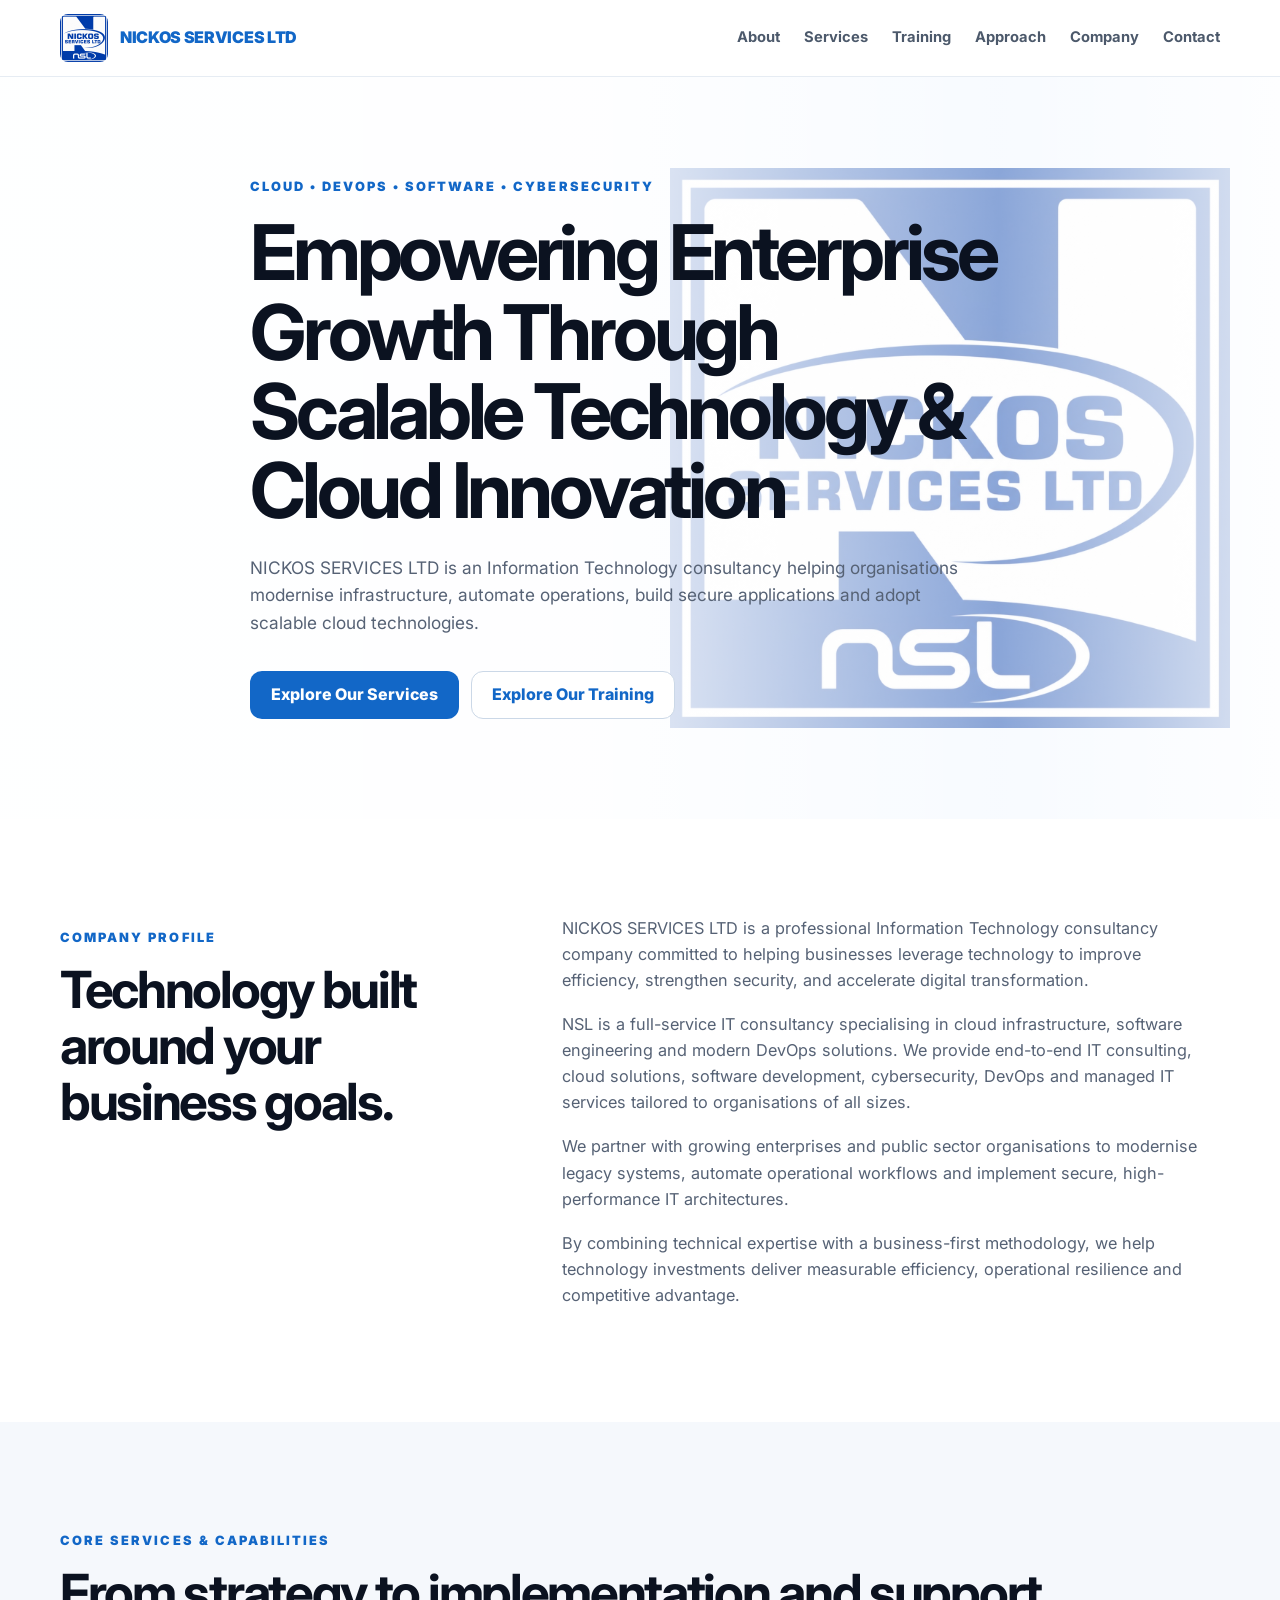
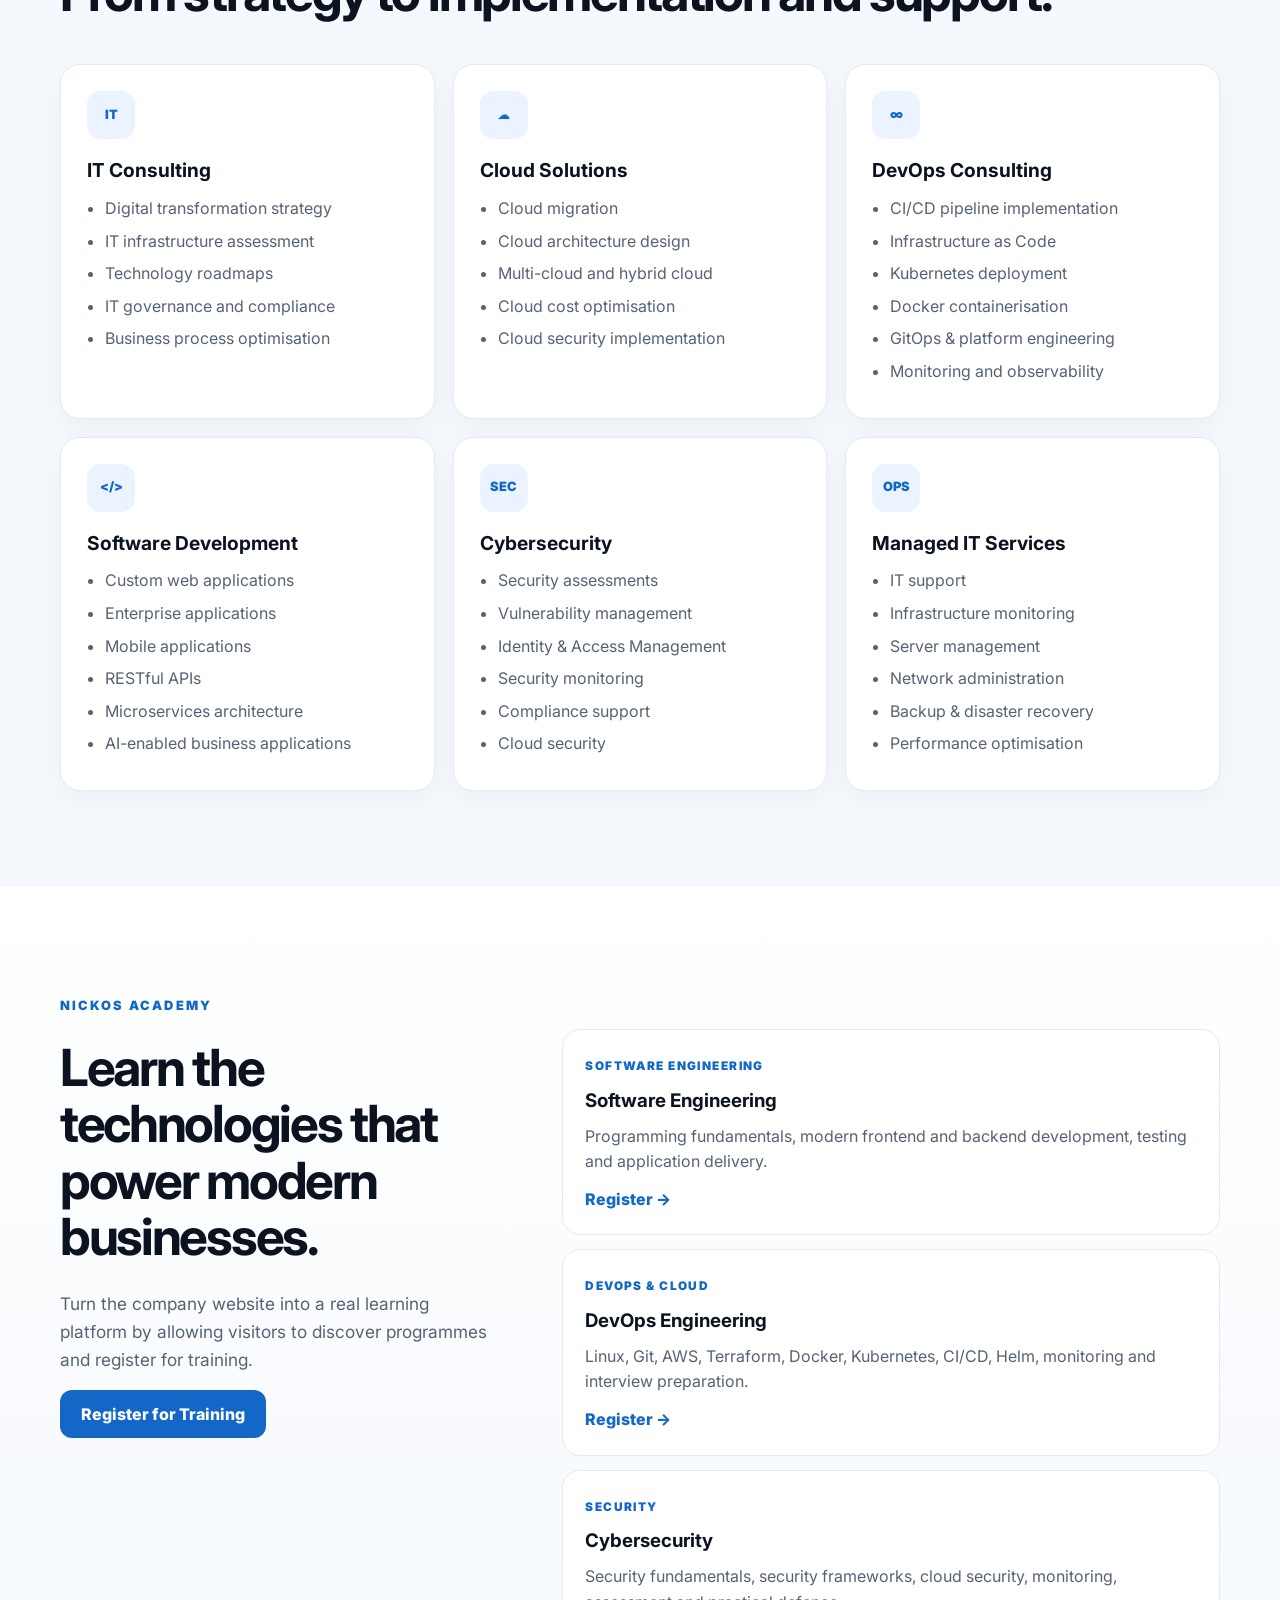
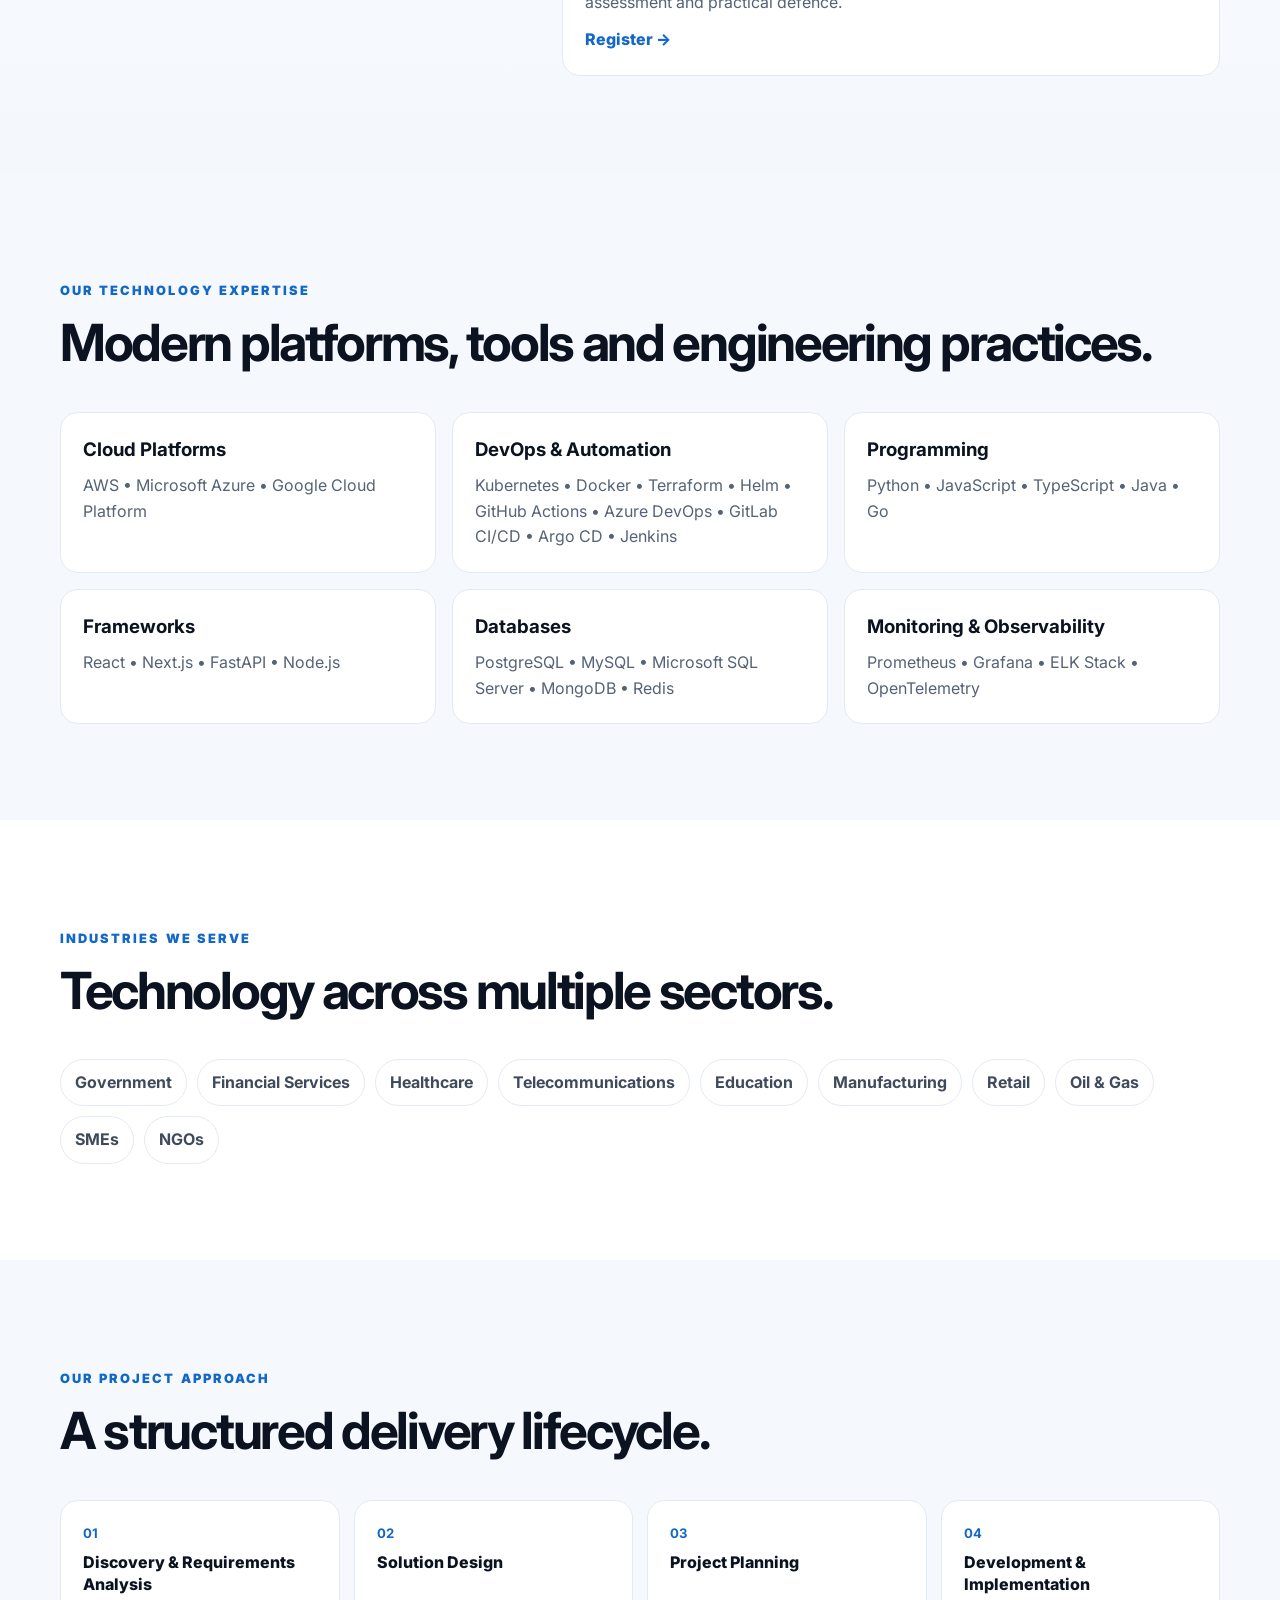
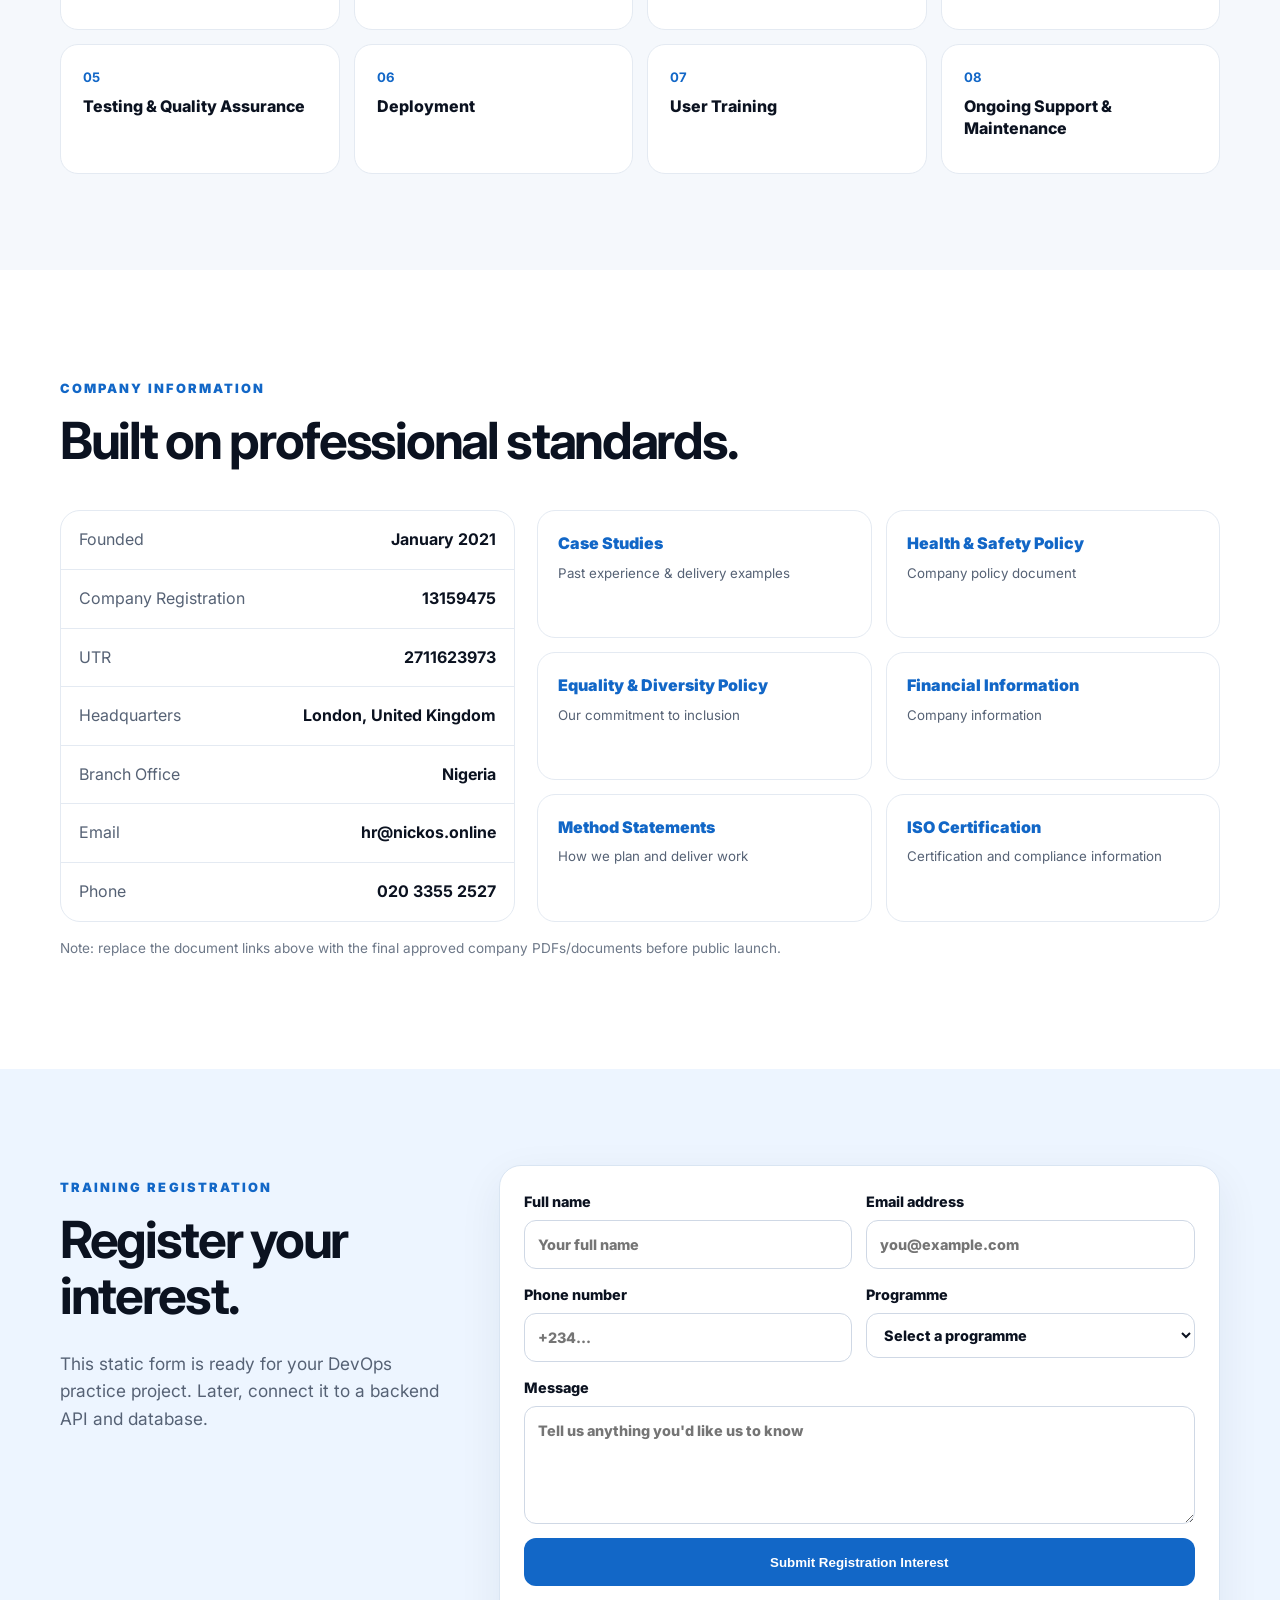
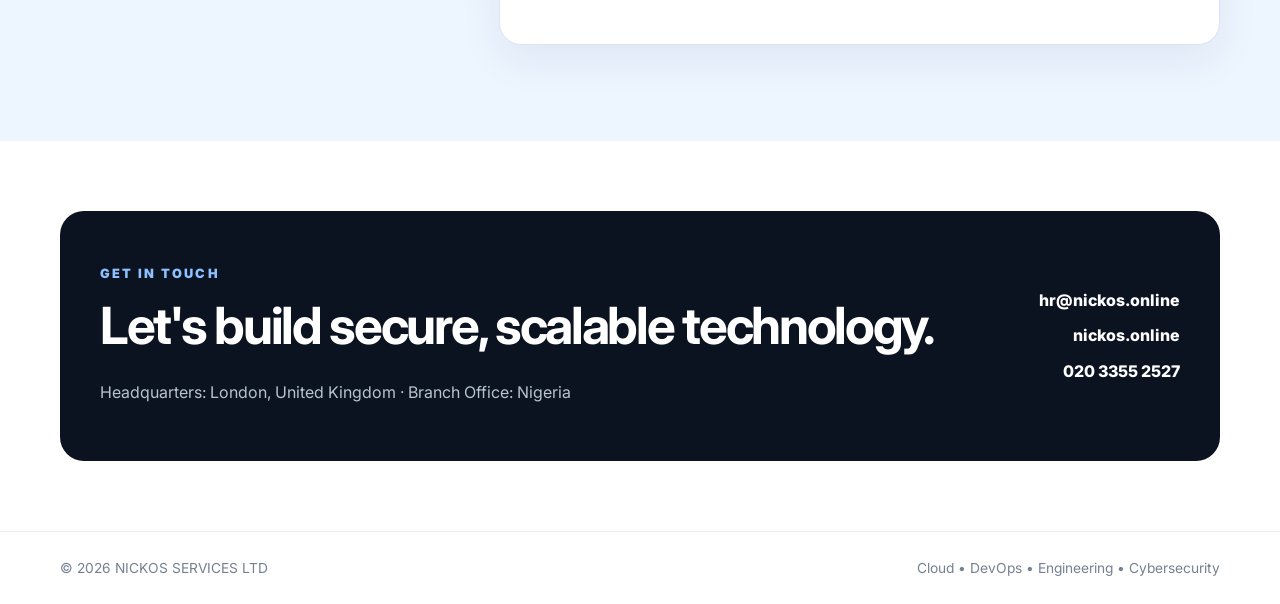
==== index.html @ 6186ebcb "initial commit" ====
<!DOCTYPE html>
<html lang="en">
<head>
  <meta charset="UTF-8">
  <meta name="viewport" content="width=device-width, initial-scale=1.0">
  <meta name="description" content="NICKOS SERVICES LTD - IT consulting, cloud engineering, DevOps, software development, cybersecurity and managed IT services.">
  <title>NICKOS SERVICES LTD | Technology & Cloud Innovation</title>
  <link rel="icon" href="assets/nsl-logo.png">
  <link rel="stylesheet" href="styles.css">
</head>
<body>
  <header class="site-header">
    <div class="container nav-wrap">
      <a href="#home" class="brand">
        <img src="assets/nsl-logo.png" alt="NICKOS SERVICES LTD logo">
        <span>NICKOS SERVICES LTD</span>
      </a>
      <button class="menu-toggle" aria-label="Open menu">☰</button>
      <nav class="nav">
        <a href="#about">About</a>
        <a href="#services">Services</a>
        <a href="#training">Training</a>
        <a href="#approach">Approach</a>
        <a href="#company">Company</a>
        <a href="#contact">Contact</a>
      </nav>
    </div>
  </header>

  <main>
    <section id="home" class="hero">
      <div class="hero-overlay"></div>
      <div class="container hero-content">
        <div class="eyebrow">Cloud • DevOps • Software • Cybersecurity</div>
        <h1>Empowering Enterprise Growth Through Scalable Technology &amp; Cloud Innovation</h1>
        <p>
          NICKOS SERVICES LTD is an Information Technology consultancy helping organisations
          modernise infrastructure, automate operations, build secure applications and adopt
          scalable cloud technologies.
        </p>
        <div class="hero-actions">
          <a class="btn btn-primary" href="#services">Explore Our Services</a>
          <a class="btn btn-light" href="#training">Explore Our Training</a>
        </div>
      </div>
    </section>

    <section id="about" class="section">
      <div class="container two-col">
        <div>
          <p class="section-kicker">Company Profile</p>
          <h2>Technology built around your business goals.</h2>
        </div>
        <div class="prose">
          <p>
            NICKOS SERVICES LTD is a professional Information Technology consultancy company
            committed to helping businesses leverage technology to improve efficiency,
            strengthen security, and accelerate digital transformation.
          </p>
          <p>
            NSL is a full-service IT consultancy specialising in cloud infrastructure, software
            engineering and modern DevOps solutions. We provide end-to-end IT consulting,
            cloud solutions, software development, cybersecurity, DevOps and managed IT services
            tailored to organisations of all sizes.
          </p>
          <p>
            We partner with growing enterprises and public sector organisations to modernise
            legacy systems, automate operational workflows and implement secure, high-performance
            IT architectures.
          </p>
          <p>
            By combining technical expertise with a business-first methodology, we help technology
            investments deliver measurable efficiency, operational resilience and competitive advantage.
          </p>
        </div>
      </div>
    </section>

    <section id="services" class="section section-soft">
      <div class="container">
        <p class="section-kicker">Core Services &amp; Capabilities</p>
        <h2>From strategy to implementation and support.</h2>

        <div class="cards">
          <article class="card">
            <div class="icon">IT</div>
            <h3>IT Consulting</h3>
            <ul>
              <li>Digital transformation strategy</li>
              <li>IT infrastructure assessment</li>
              <li>Technology roadmaps</li>
              <li>IT governance and compliance</li>
              <li>Business process optimisation</li>
            </ul>
          </article>

          <article class="card">
            <div class="icon">☁</div>
            <h3>Cloud Solutions</h3>
            <ul>
              <li>Cloud migration</li>
              <li>Cloud architecture design</li>
              <li>Multi-cloud and hybrid cloud</li>
              <li>Cloud cost optimisation</li>
              <li>Cloud security implementation</li>
            </ul>
          </article>

          <article class="card">
            <div class="icon">∞</div>
            <h3>DevOps Consulting</h3>
            <ul>
              <li>CI/CD pipeline implementation</li>
              <li>Infrastructure as Code</li>
              <li>Kubernetes deployment</li>
              <li>Docker containerisation</li>
              <li>GitOps &amp; platform engineering</li>
              <li>Monitoring and observability</li>
            </ul>
          </article>

          <article class="card">
            <div class="icon">&lt;/&gt;</div>
            <h3>Software Development</h3>
            <ul>
              <li>Custom web applications</li>
              <li>Enterprise applications</li>
              <li>Mobile applications</li>
              <li>RESTful APIs</li>
              <li>Microservices architecture</li>
              <li>AI-enabled business applications</li>
            </ul>
          </article>

          <article class="card">
            <div class="icon">SEC</div>
            <h3>Cybersecurity</h3>
            <ul>
              <li>Security assessments</li>
              <li>Vulnerability management</li>
              <li>Identity &amp; Access Management</li>
              <li>Security monitoring</li>
              <li>Compliance support</li>
              <li>Cloud security</li>
            </ul>
          </article>

          <article class="card">
            <div class="icon">OPS</div>
            <h3>Managed IT Services</h3>
            <ul>
              <li>IT support</li>
              <li>Infrastructure monitoring</li>
              <li>Server management</li>
              <li>Network administration</li>
              <li>Backup &amp; disaster recovery</li>
              <li>Performance optimisation</li>
            </ul>
          </article>
        </div>
      </div>
    </section>

    <section id="training" class="section training-section">
      <div class="container">
        <p class="section-kicker">NICKOS Academy</p>
        <div class="two-col">
          <div>
            <h2>Learn the technologies that power modern businesses.</h2>
            <p class="lead">
              Turn the company website into a real learning platform by allowing visitors to
              discover programmes and register for training.
            </p>
            <a class="btn btn-primary" href="#register">Register for Training</a>
          </div>
          <div class="course-grid">
            <article class="course">
              <span class="course-tag">Software Engineering</span>
              <h3>Software Engineering</h3>
              <p>Programming fundamentals, modern frontend and backend development, testing and application delivery.</p>
              <a href="#register">Register →</a>
            </article>
            <article class="course">
              <span class="course-tag">DevOps &amp; Cloud</span>
              <h3>DevOps Engineering</h3>
              <p>Linux, Git, AWS, Terraform, Docker, Kubernetes, CI/CD, Helm, monitoring and interview preparation.</p>
              <a href="#register">Register →</a>
            </article>
            <article class="course">
              <span class="course-tag">Security</span>
              <h3>Cybersecurity</h3>
              <p>Security fundamentals, security frameworks, cloud security, monitoring, assessment and practical defence.</p>
              <a href="#register">Register →</a>
            </article>
          </div>
        </div>
      </div>
    </section>

    <section id="technology" class="section section-soft">
      <div class="container">
        <p class="section-kicker">Our Technology Expertise</p>
        <h2>Modern platforms, tools and engineering practices.</h2>

        <div class="tech-grid">
          <div class="tech-box">
            <h3>Cloud Platforms</h3>
            <p>AWS • Microsoft Azure • Google Cloud Platform</p>
          </div>
          <div class="tech-box">
            <h3>DevOps &amp; Automation</h3>
            <p>Kubernetes • Docker • Terraform • Helm • GitHub Actions • Azure DevOps • GitLab CI/CD • Argo CD • Jenkins</p>
          </div>
          <div class="tech-box">
            <h3>Programming</h3>
            <p>Python • JavaScript • TypeScript • Java • Go</p>
          </div>
          <div class="tech-box">
            <h3>Frameworks</h3>
            <p>React • Next.js • FastAPI • Node.js</p>
          </div>
          <div class="tech-box">
            <h3>Databases</h3>
            <p>PostgreSQL • MySQL • Microsoft SQL Server • MongoDB • Redis</p>
          </div>
          <div class="tech-box">
            <h3>Monitoring &amp; Observability</h3>
            <p>Prometheus • Grafana • ELK Stack • OpenTelemetry</p>
          </div>
        </div>
      </div>
    </section>

    <section id="industries" class="section">
      <div class="container">
        <p class="section-kicker">Industries We Serve</p>
        <h2>Technology across multiple sectors.</h2>
        <div class="pill-grid">
          <span>Government</span>
          <span>Financial Services</span>
          <span>Healthcare</span>
          <span>Telecommunications</span>
          <span>Education</span>
          <span>Manufacturing</span>
          <span>Retail</span>
          <span>Oil &amp; Gas</span>
          <span>SMEs</span>
          <span>NGOs</span>
        </div>
      </div>
    </section>

    <section id="approach" class="section section-soft">
      <div class="container">
        <p class="section-kicker">Our Project Approach</p>
        <h2>A structured delivery lifecycle.</h2>
        <div class="steps">
          <div><b>01</b><span>Discovery &amp; Requirements Analysis</span></div>
          <div><b>02</b><span>Solution Design</span></div>
          <div><b>03</b><span>Project Planning</span></div>
          <div><b>04</b><span>Development &amp; Implementation</span></div>
          <div><b>05</b><span>Testing &amp; Quality Assurance</span></div>
          <div><b>06</b><span>Deployment</span></div>
          <div><b>07</b><span>User Training</span></div>
          <div><b>08</b><span>Ongoing Support &amp; Maintenance</span></div>
        </div>
      </div>
    </section>

    <section id="company" class="section">
      <div class="container">
        <p class="section-kicker">Company Information</p>
        <h2>Built on professional standards.</h2>
        <div class="info-layout">
          <div class="company-facts">
            <div><span>Founded</span><strong>January 2021</strong></div>
            <div><span>Company Registration</span><strong>13159475</strong></div>
            <div><span>UTR</span><strong>2711623973</strong></div>
            <div><span>Headquarters</span><strong>London, United Kingdom</strong></div>
            <div><span>Branch Office</span><strong>Nigeria</strong></div>
            <div><span>Email</span><strong>hr@nickos.online</strong></div>
            <div><span>Phone</span><strong>020 3355 2527</strong></div>
          </div>
          <div class="document-cards">
            <a href="#" class="doc-card"><span>Case Studies</span><small>Past experience &amp; delivery examples</small></a>
            <a href="#" class="doc-card"><span>Health &amp; Safety Policy</span><small>Company policy document</small></a>
            <a href="#" class="doc-card"><span>Equality &amp; Diversity Policy</span><small>Our commitment to inclusion</small></a>
            <a href="#" class="doc-card"><span>Financial Information</span><small>Company information</small></a>
            <a href="#" class="doc-card"><span>Method Statements</span><small>How we plan and deliver work</small></a>
            <a href="#" class="doc-card"><span>ISO Certification</span><small>Certification and compliance information</small></a>
          </div>
        </div>
        <p class="small-note">
          Note: replace the document links above with the final approved company PDFs/documents before public launch.
        </p>
      </div>
    </section>

    <section id="register" class="section register-section">
      <div class="container form-wrap">
        <div>
          <p class="section-kicker">Training Registration</p>
          <h2>Register your interest.</h2>
          <p class="lead">This static form is ready for your DevOps practice project. Later, connect it to a backend API and database.</p>
        </div>
        <form id="registrationForm" class="registration-form">
          <label>
            Full name
            <input name="name" type="text" required placeholder="Your full name">
          </label>
          <label>
            Email address
            <input name="email" type="email" required placeholder="you@example.com">
          </label>
          <label>
            Phone number
            <input name="phone" type="tel" placeholder="+234...">
          </label>
          <label>
            Programme
            <select name="programme" required>
              <option value="">Select a programme</option>
              <option>Software Engineering</option>
              <option>DevOps Engineering</option>
              <option>Cybersecurity</option>
            </select>
          </label>
          <label class="full">
            Message
            <textarea name="message" rows="4" placeholder="Tell us anything you'd like us to know"></textarea>
          </label>
          <button class="btn btn-primary full" type="submit">Submit Registration Interest</button>
          <p id="formMessage" class="form-message"></p>
        </form>
      </div>
    </section>

    <section id="contact" class="section contact-section">
      <div class="container contact-box">
        <div>
          <p class="section-kicker">Get in Touch</p>
          <h2>Let's build secure, scalable technology.</h2>
          <p>Headquarters: London, United Kingdom · Branch Office: Nigeria</p>
        </div>
        <div class="contact-links">
          <a href="mailto:hr@nickos.online">hr@nickos.online</a>
          <a href="https://www.nickos.online" target="_blank" rel="noopener">nickos.online</a>
          <a href="tel:+4402033552527">020 3355 2527</a>
        </div>
      </div>
    </section>
  </main>

  <footer class="footer">
    <div class="container footer-wrap">
      <span>© <span id="year"></span> NICKOS SERVICES LTD</span>
      <span>Cloud • DevOps • Engineering • Cybersecurity</span>
    </div>
  </footer>

  <script src="script.js"></script>
</body>
</html>
---- styles.css ----
@import url('https://fonts.googleapis.com/css2?family=Inter:wght@400;500;600;700;800;900&display=swap');

:root {
  --blue: #1267c7;
  --blue-dark: #0b4e9b;
  --ink: #0b1220;
  --muted: #566275;
  --line: #e4eaf2;
  --soft: #f5f8fc;
  --white: #fff;
}

* { box-sizing: border-box; }
html { scroll-behavior: smooth; }
body {
  margin: 0;
  font-family: Inter, system-ui, -apple-system, BlinkMacSystemFont, "Segoe UI", sans-serif;
  color: var(--ink);
  background: #fff;
  line-height: 1.6;
}
a { color: inherit; text-decoration: none; }
img { max-width: 100%; display: block; }
.container { width: min(1160px, calc(100% - 40px)); margin: 0 auto; }

.site-header {
  position: sticky; top: 0; z-index: 30;
  background: rgba(255,255,255,.92);
  backdrop-filter: blur(16px);
  border-bottom: 1px solid rgba(228,234,242,.9);
}
.nav-wrap { min-height: 76px; display:flex; align-items:center; justify-content:space-between; gap: 24px; }
.brand { display:flex; align-items:center; gap: 12px; font-weight: 900; letter-spacing: -.02em; color: var(--blue); }
.brand img { width: 48px; height: 48px; object-fit: contain; border-radius: 8px; }
.nav { display:flex; gap: 24px; align-items:center; color:#4c596b; font-size:.92rem; font-weight:700; }
.nav a:hover { color: var(--blue); }
.menu-toggle { display:none; border:0; background:none; font-size:1.5rem; color:var(--blue); }

.hero {
  position: relative;
  min-height: 680px;
  display:flex;
  align-items:center;
  overflow:hidden;
  background: #eff6ff url("assets/nsl-logo.png") no-repeat right 7% center / 560px;
}
.hero-overlay {
  position:absolute; inset:0;
  background: linear-gradient(90deg, rgba(255,255,255,.97) 0%, rgba(255,255,255,.93) 46%, rgba(255,255,255,.54) 78%, rgba(255,255,255,.88) 100%);
}
.hero-content { position:relative; z-index:1; padding: 100px 0; max-width: 780px; }
.eyebrow, .section-kicker {
  color:var(--blue); font-size:.8rem; font-weight:900; text-transform:uppercase; letter-spacing:.16em;
}
.hero h1 { font-size: clamp(2.7rem, 6vw, 5.4rem); line-height:1.03; letter-spacing:-.055em; margin: 16px 0 24px; max-width: 980px; }
.hero p, .lead { color:var(--muted); font-size:1.08rem; max-width: 720px; }
.hero-actions { display:flex; flex-wrap:wrap; gap:12px; margin-top: 34px; }

.btn {
  display:inline-flex; align-items:center; justify-content:center;
  min-height:48px; padding: 0 20px; border-radius:12px; border:1px solid transparent;
  font-weight:800; cursor:pointer; transition:.2s ease;
}
.btn-primary { background:var(--blue); color:#fff; }
.btn-primary:hover { background:var(--blue-dark); transform:translateY(-1px); }
.btn-light { background:#fff; color:var(--blue); border-color:#cbd8e7; }
.btn-light:hover { border-color:var(--blue); }

.section { padding:96px 0; }
.section-soft { background:var(--soft); }
.section h2 { font-size:clamp(2rem, 4vw, 3.25rem); line-height:1.1; letter-spacing:-.045em; margin:10px 0 26px; }
.two-col { display:grid; grid-template-columns:.8fr 1.2fr; gap: 64px; align-items:start; }
.prose p { color:var(--muted); font-size:1.02rem; margin-top:0; margin-bottom:18px; }

.cards { margin-top:44px; display:grid; grid-template-columns:repeat(3,1fr); gap:18px; }
.card {
  background:#fff; border:1px solid var(--line); border-radius:20px; padding:26px;
  box-shadow:0 10px 30px rgba(15, 36, 70, .04);
}
.card:hover { border-color:#bdd4ee; box-shadow:0 18px 46px rgba(15, 36, 70, .08); }
.icon {
  width:48px; height:48px; border-radius:14px; display:grid; place-items:center;
  background:#eaf3ff; color:var(--blue); font-size:.8rem; font-weight:900;
}
.card h3 { margin:16px 0 10px; font-size:1.2rem; }
.card ul { margin:0; padding-left:18px; color:var(--muted); }
.card li { margin:7px 0; }

.training-section { background:linear-gradient(180deg,#fff 0%,#f4f8fd 100%); }
.course-grid { display:grid; gap:14px; }
.course { background:#fff; border:1px solid var(--line); border-radius:18px; padding:22px; }
.course-tag { color:var(--blue); font-weight:900; font-size:.74rem; text-transform:uppercase; letter-spacing:.12em; }
.course h3 { margin:8px 0; }
.course p { color:var(--muted); margin:0 0 12px; }
.course a { color:var(--blue); font-weight:800; }

.tech-grid { margin-top:42px; display:grid; grid-template-columns:repeat(3,1fr); gap:16px; }
.tech-box { border:1px solid var(--line); background:#fff; border-radius:18px; padding:22px; }
.tech-box h3 { margin:0 0 8px; }
.tech-box p { margin:0; color:var(--muted); }

.pill-grid { margin-top:40px; display:flex; flex-wrap:wrap; gap:10px; }
.pill-grid span { padding:10px 14px; border:1px solid var(--line); background:#fff; border-radius:999px; font-weight:700; color:#3f4b5c; }

.steps { margin-top:42px; display:grid; grid-template-columns:repeat(4,1fr); gap:14px; }
.steps div { border:1px solid var(--line); background:#fff; border-radius:18px; padding:22px; min-height:130px; }
.steps b { display:block; color:var(--blue); font-size:.82rem; }
.steps span { display:block; margin-top:8px; font-weight:800; line-height:1.35; }

.info-layout { display:grid; grid-template-columns:.8fr 1.2fr; gap:22px; margin-top:42px; }
.company-facts { border:1px solid var(--line); border-radius:20px; overflow:hidden; }
.company-facts div { display:flex; justify-content:space-between; gap:20px; padding:16px 18px; border-bottom:1px solid var(--line); }
.company-facts div:last-child { border-bottom:0; }
.company-facts span { color:var(--muted); }
.company-facts strong { text-align:right; }
.document-cards { display:grid; grid-template-columns:repeat(2,1fr); gap:14px; }
.doc-card { border:1px solid var(--line); border-radius:18px; padding:20px; background:#fff; }
.doc-card:hover { border-color:#b7d0ed; }
.doc-card span { display:block; font-weight:900; color:var(--blue); }
.doc-card small { display:block; color:var(--muted); margin-top:6px; }
.small-note { color:#6d7888; font-size:.85rem; margin-top:16px; }

.register-section { background:#edf5ff; }
.form-wrap { display:grid; grid-template-columns:.7fr 1.3fr; gap:50px; align-items:start; }
.registration-form { display:grid; grid-template-columns:1fr 1fr; gap:14px; background:#fff; border:1px solid #d9e5f2; padding:24px; border-radius:22px; box-shadow:0 14px 44px rgba(15, 36, 70, .07); }
.registration-form label { display:flex; flex-direction:column; gap:7px; font-size:.9rem; font-weight:800; }
.registration-form input, .registration-form select, .registration-form textarea {
  width:100%; border:1px solid #cfd8e5; border-radius:12px; padding:12px 13px; font:inherit; color:var(--ink); background:#fff;
}
.registration-form input:focus, .registration-form select:focus, .registration-form textarea:focus {
  outline:3px solid #dcebff; border-color:var(--blue);
}
.full { grid-column:1 / -1; }
.form-message { grid-column:1 / -1; margin:0; min-height:20px; color:var(--blue); font-weight:700; }

.contact-section { padding-top:70px; padding-bottom:70px; }
.contact-box { display:flex; justify-content:space-between; gap:30px; align-items:center; border-radius:24px; background:var(--ink); color:#fff; padding:40px; }
.contact-box .section-kicker { color:#8dc1ff; }
.contact-box p { color:#b8c3d1; }
.contact-links { display:flex; flex-direction:column; gap:10px; align-items:flex-end; }
.contact-links a { font-weight:800; color:#fff; }
.contact-links a:hover { color:#8dc1ff; }

.footer { border-top:1px solid var(--line); }
.footer-wrap { min-height:72px; display:flex; align-items:center; justify-content:space-between; gap:15px; color:#758091; font-size:.86rem; }

@media (max-width: 980px) {
  .nav { display:none; }
  .menu-toggle { display:block; }
  .nav-wrap.menu-open .nav {
    display:flex; position:absolute; left:20px; right:20px; top:70px;
    flex-direction:column; align-items:flex-start; background:#fff; padding:18px;
    border:1px solid var(--line); border-radius:16px; box-shadow:0 18px 50px rgba(15,36,70,.12);
  }
  .two-col, .info-layout, .form-wrap { grid-template-columns:1fr; }
  .cards, .tech-grid { grid-template-columns:repeat(2,1fr); }
  .steps { grid-template-columns:repeat(2,1fr); }
  .contact-box { flex-direction:column; align-items:flex-start; }
  .contact-links { align-items:flex-start; }
}
@media (max-width: 680px) {
  .container { width:min(100% - 28px, 1160px); }
  .section { padding:72px 0; }
  .hero { min-height:620px; background-size: 390px; background-position: 50% 88%; }
  .hero-overlay { background:linear-gradient(180deg,rgba(255,255,255,.97) 0%,rgba(255,255,255,.92) 54%,rgba(255,255,255,.7) 100%); }
  .hero-content { padding:70px 0 250px; }
  .cards, .tech-grid, .steps, .document-cards, .registration-form { grid-template-columns:1fr; }
  .full { grid-column:auto; }
  .footer-wrap { flex-direction:column; justify-content:center; padding:18px 0; text-align:center; }
}
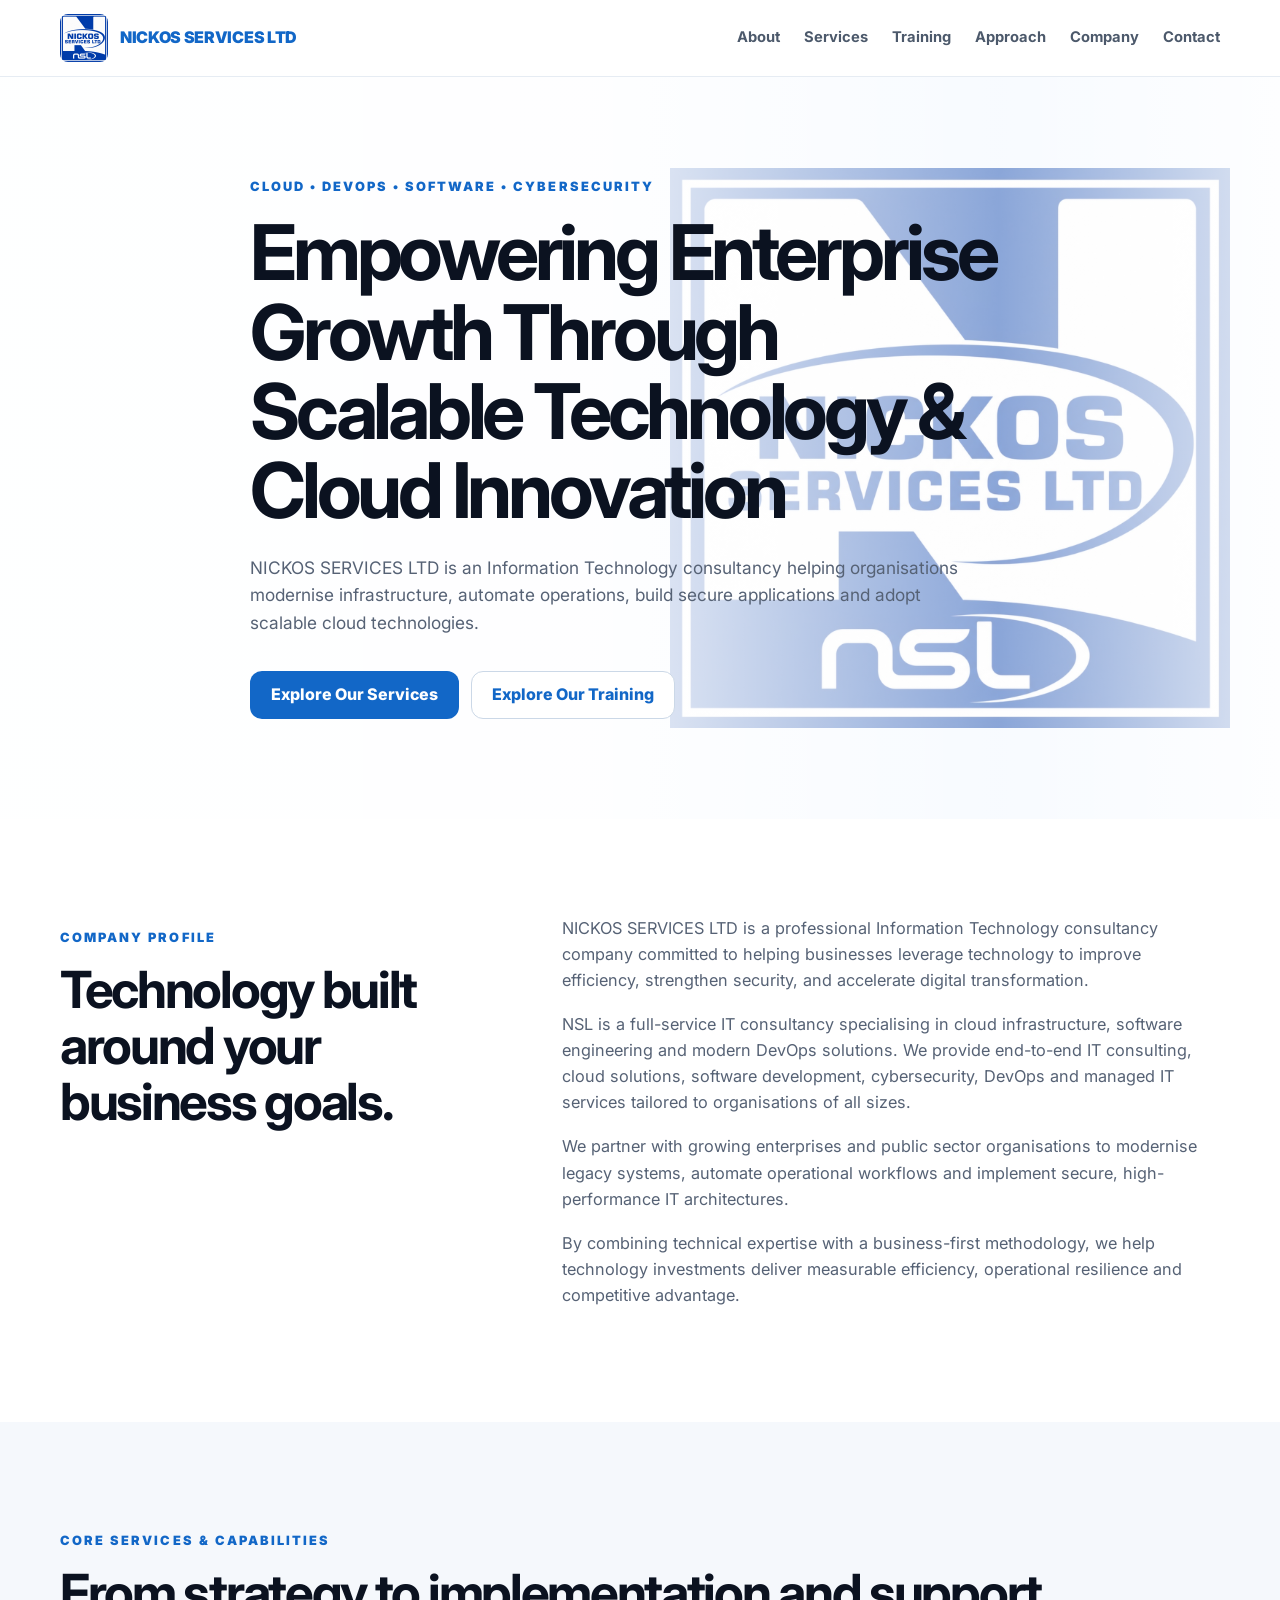
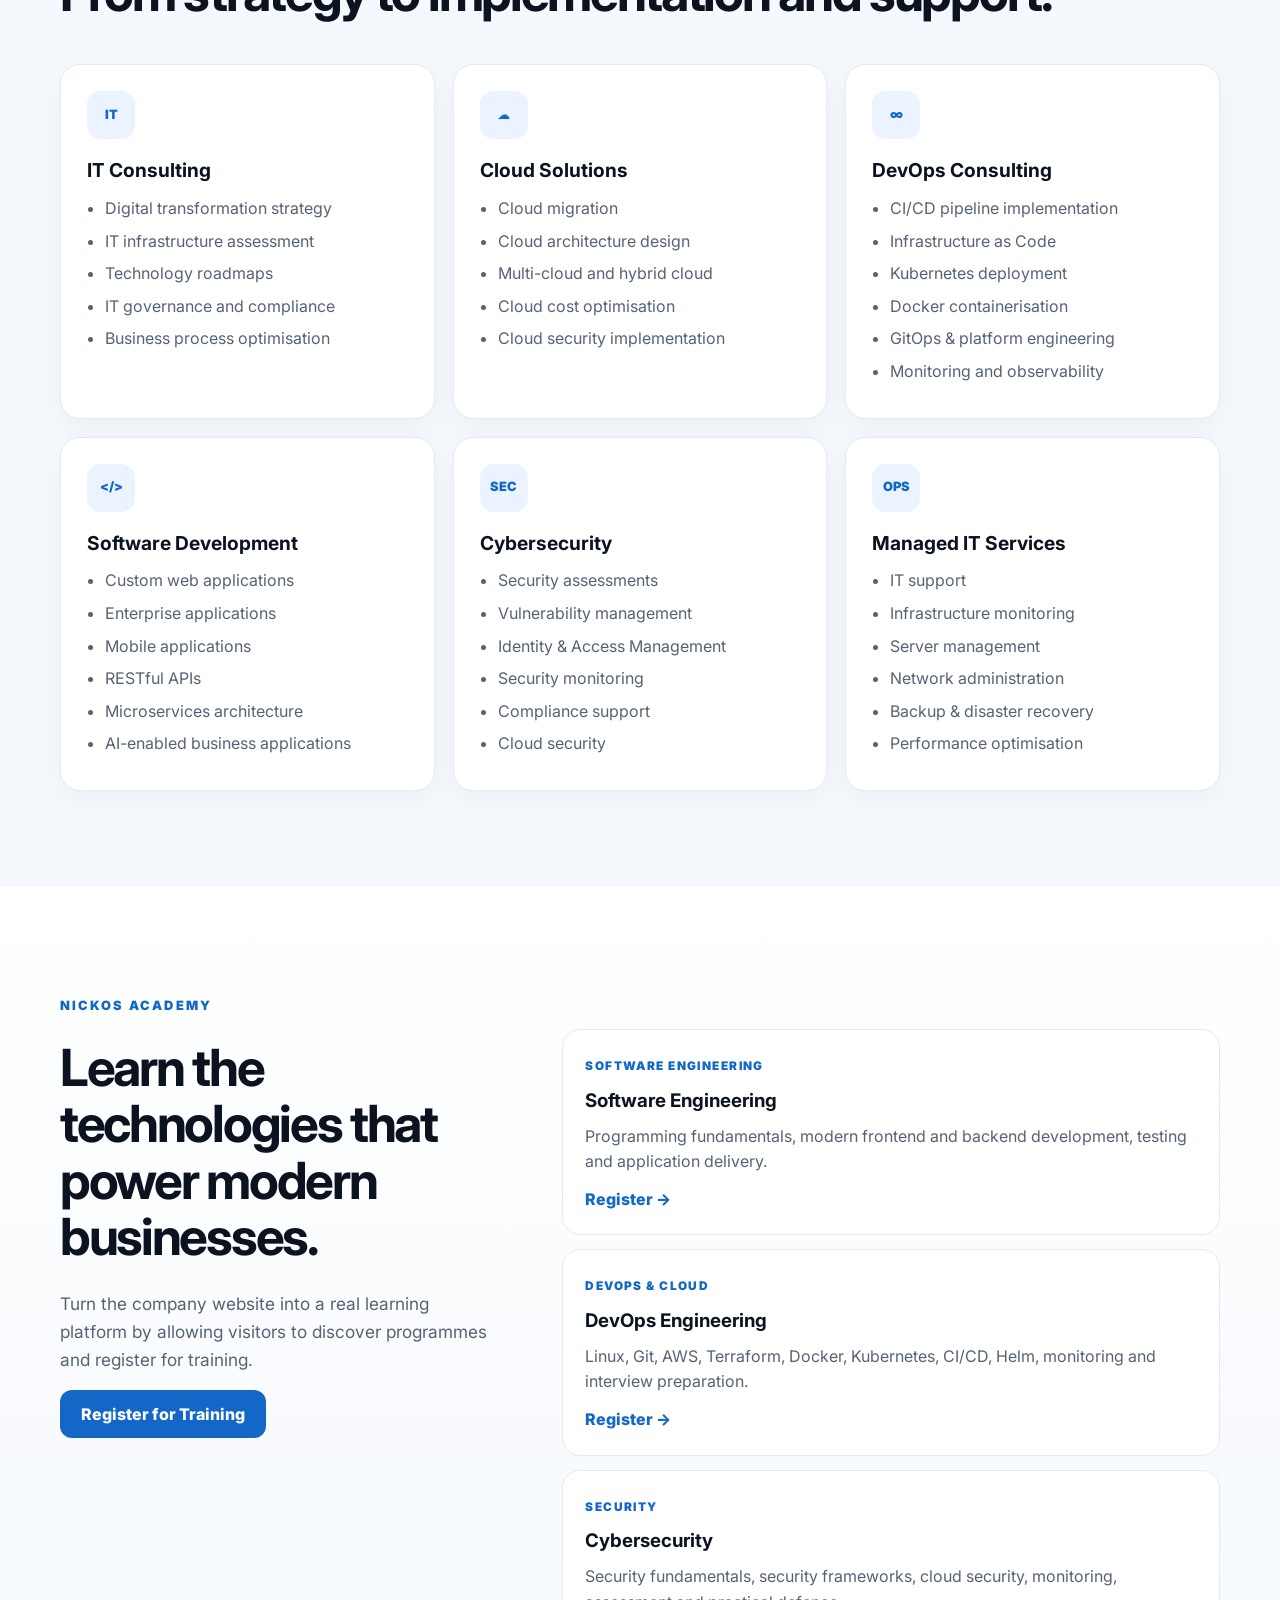
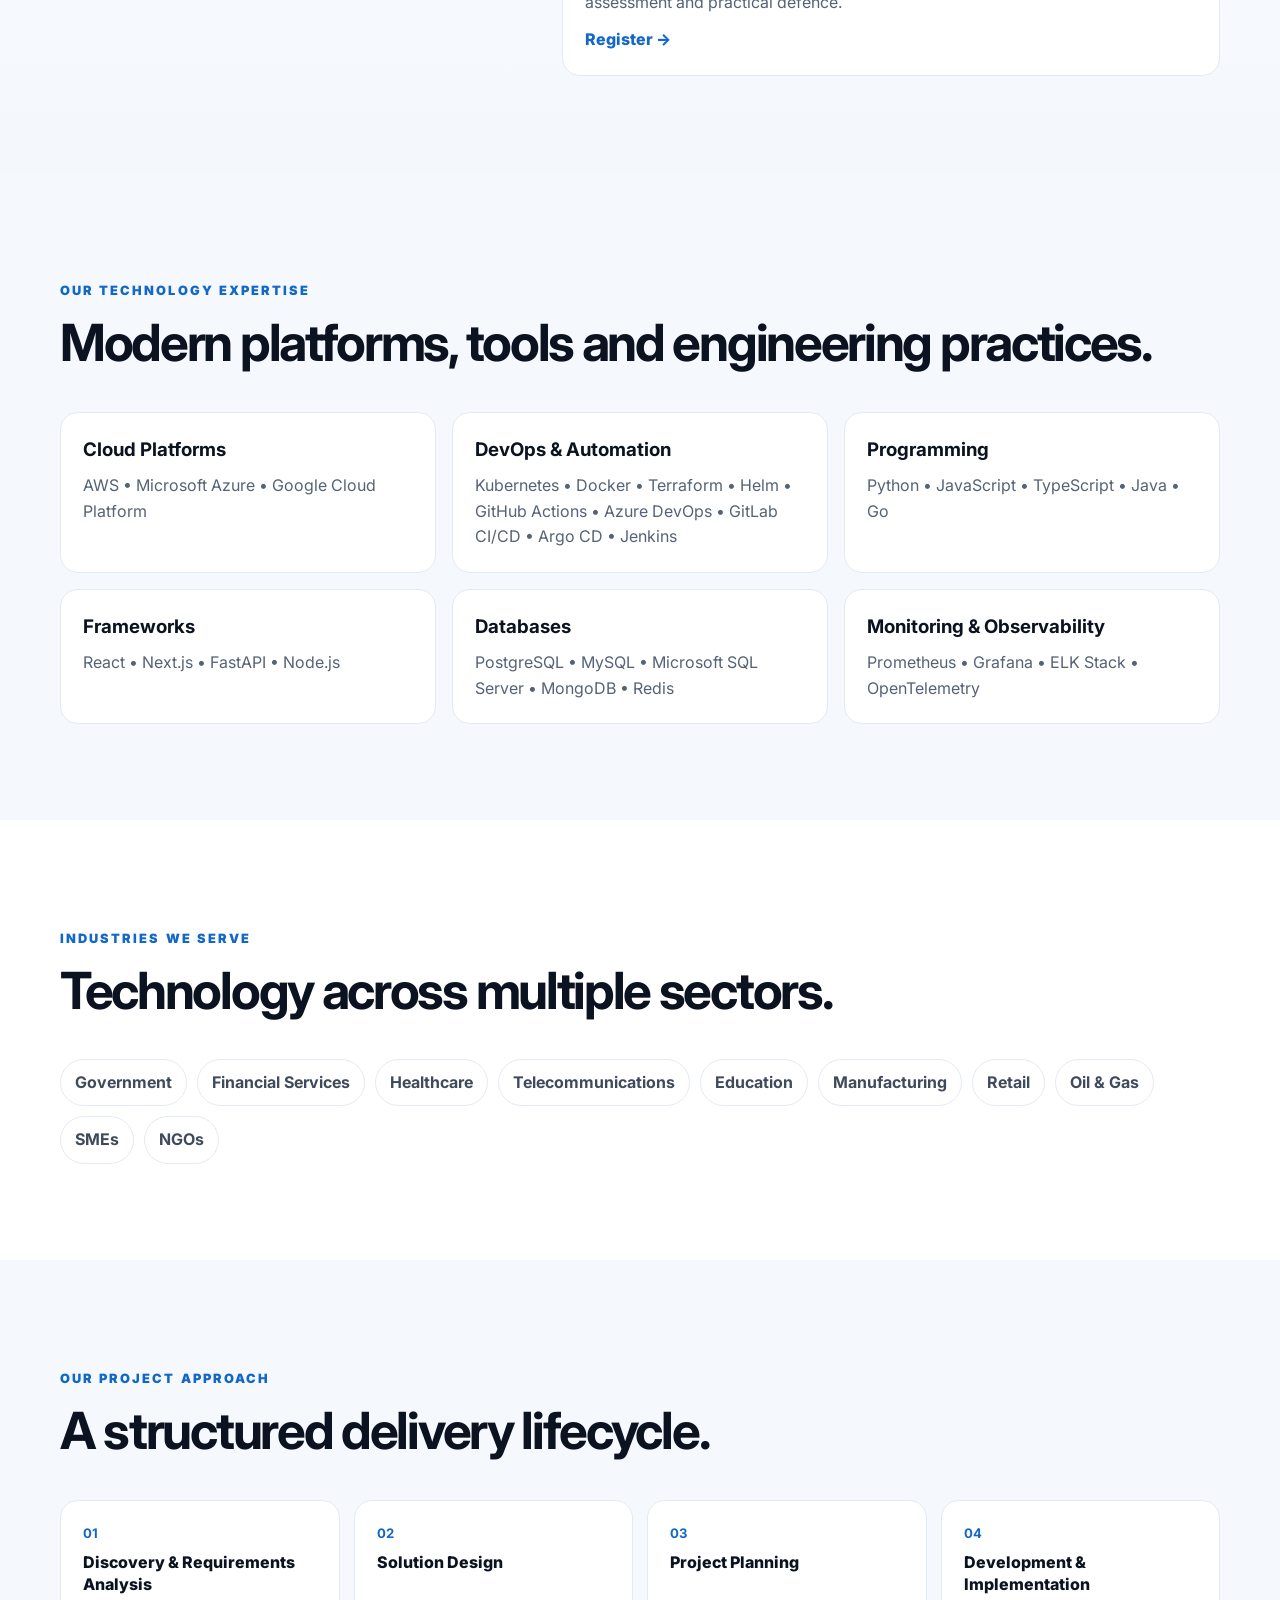
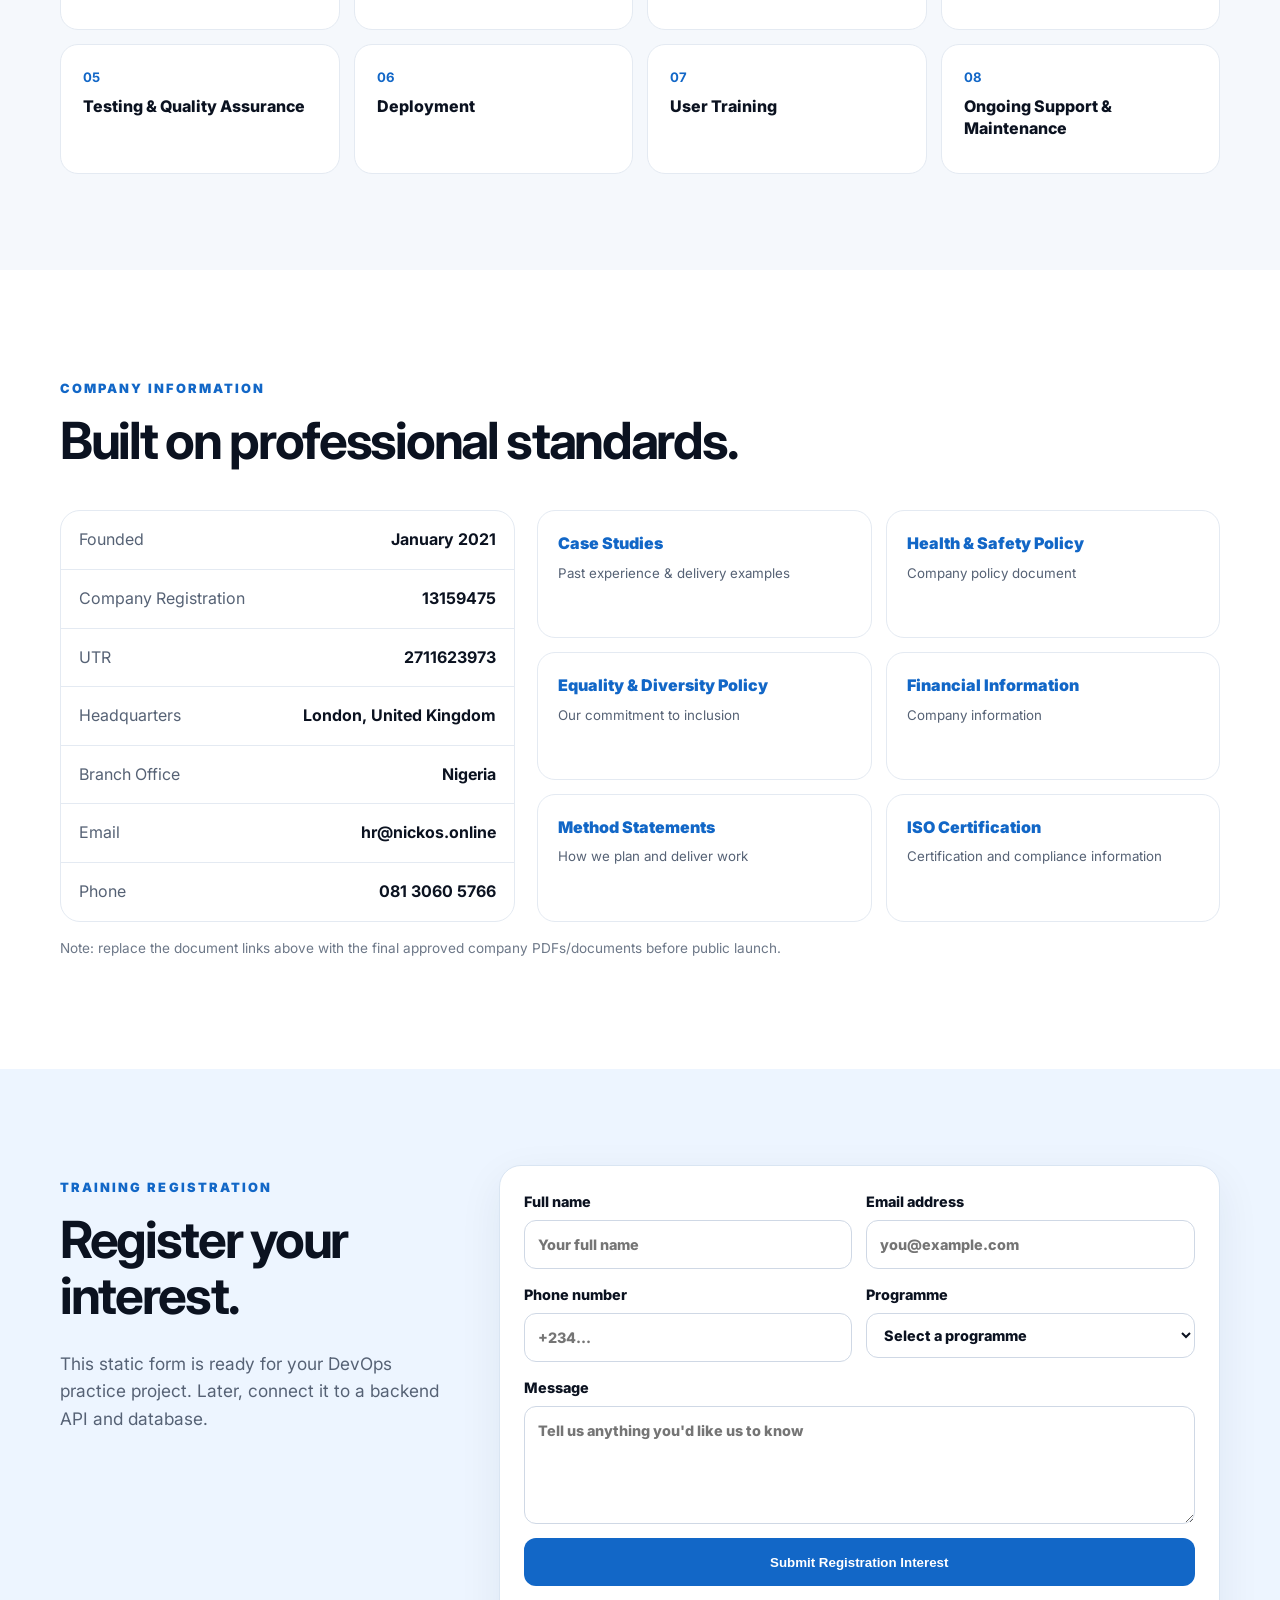
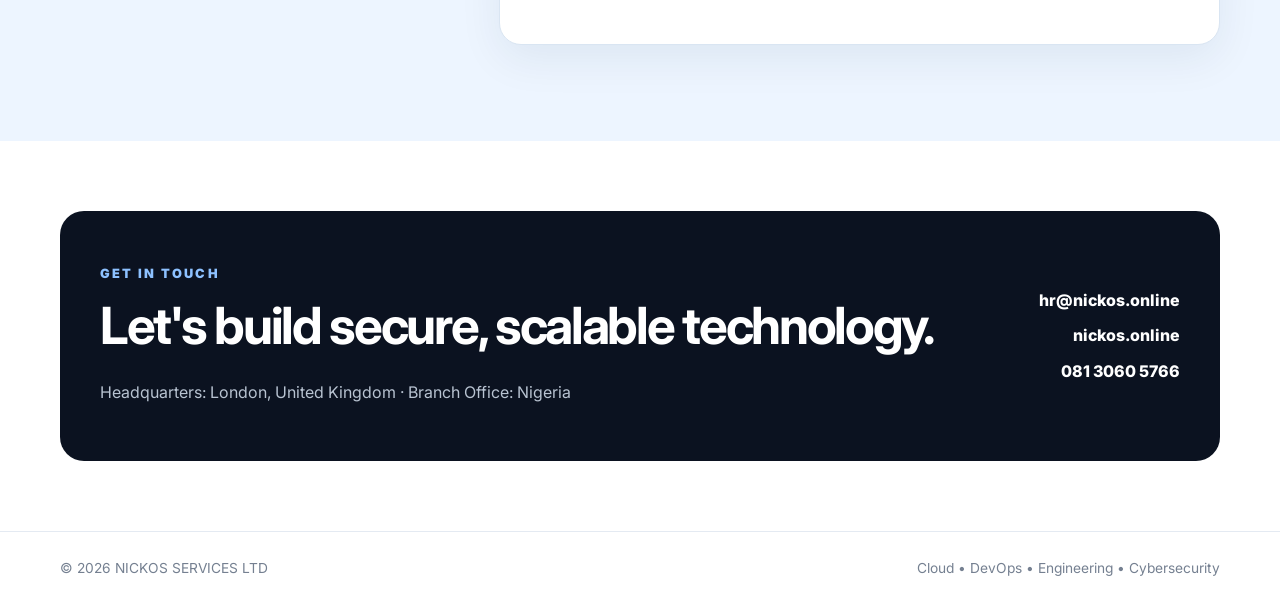
==== commit b563bbac: "web modify" ====
--- a/index.html
+++ b/index.html
@@ -279,7 +279,7 @@
             <div><span>Headquarters</span><strong>London, United Kingdom</strong></div>
             <div><span>Branch Office</span><strong>Nigeria</strong></div>
             <div><span>Email</span><strong>hr@nickos.online</strong></div>
-            <div><span>Phone</span><strong>020 3355 2527</strong></div>
+            <div><span>Phone</span><strong>081 3060 5766</strong></div>
           </div>
           <div class="document-cards">
             <a href="#" class="doc-card"><span>Case Studies</span><small>Past experience &amp; delivery examples</small></a>
@@ -345,7 +345,7 @@
         <div class="contact-links">
           <a href="mailto:hr@nickos.online">hr@nickos.online</a>
           <a href="https://www.nickos.online" target="_blank" rel="noopener">nickos.online</a>
-          <a href="tel:+4402033552527">020 3355 2527</a>
+          <a href="tel:+4402033552527">081 3060 5766</a>
         </div>
       </div>
     </section>
